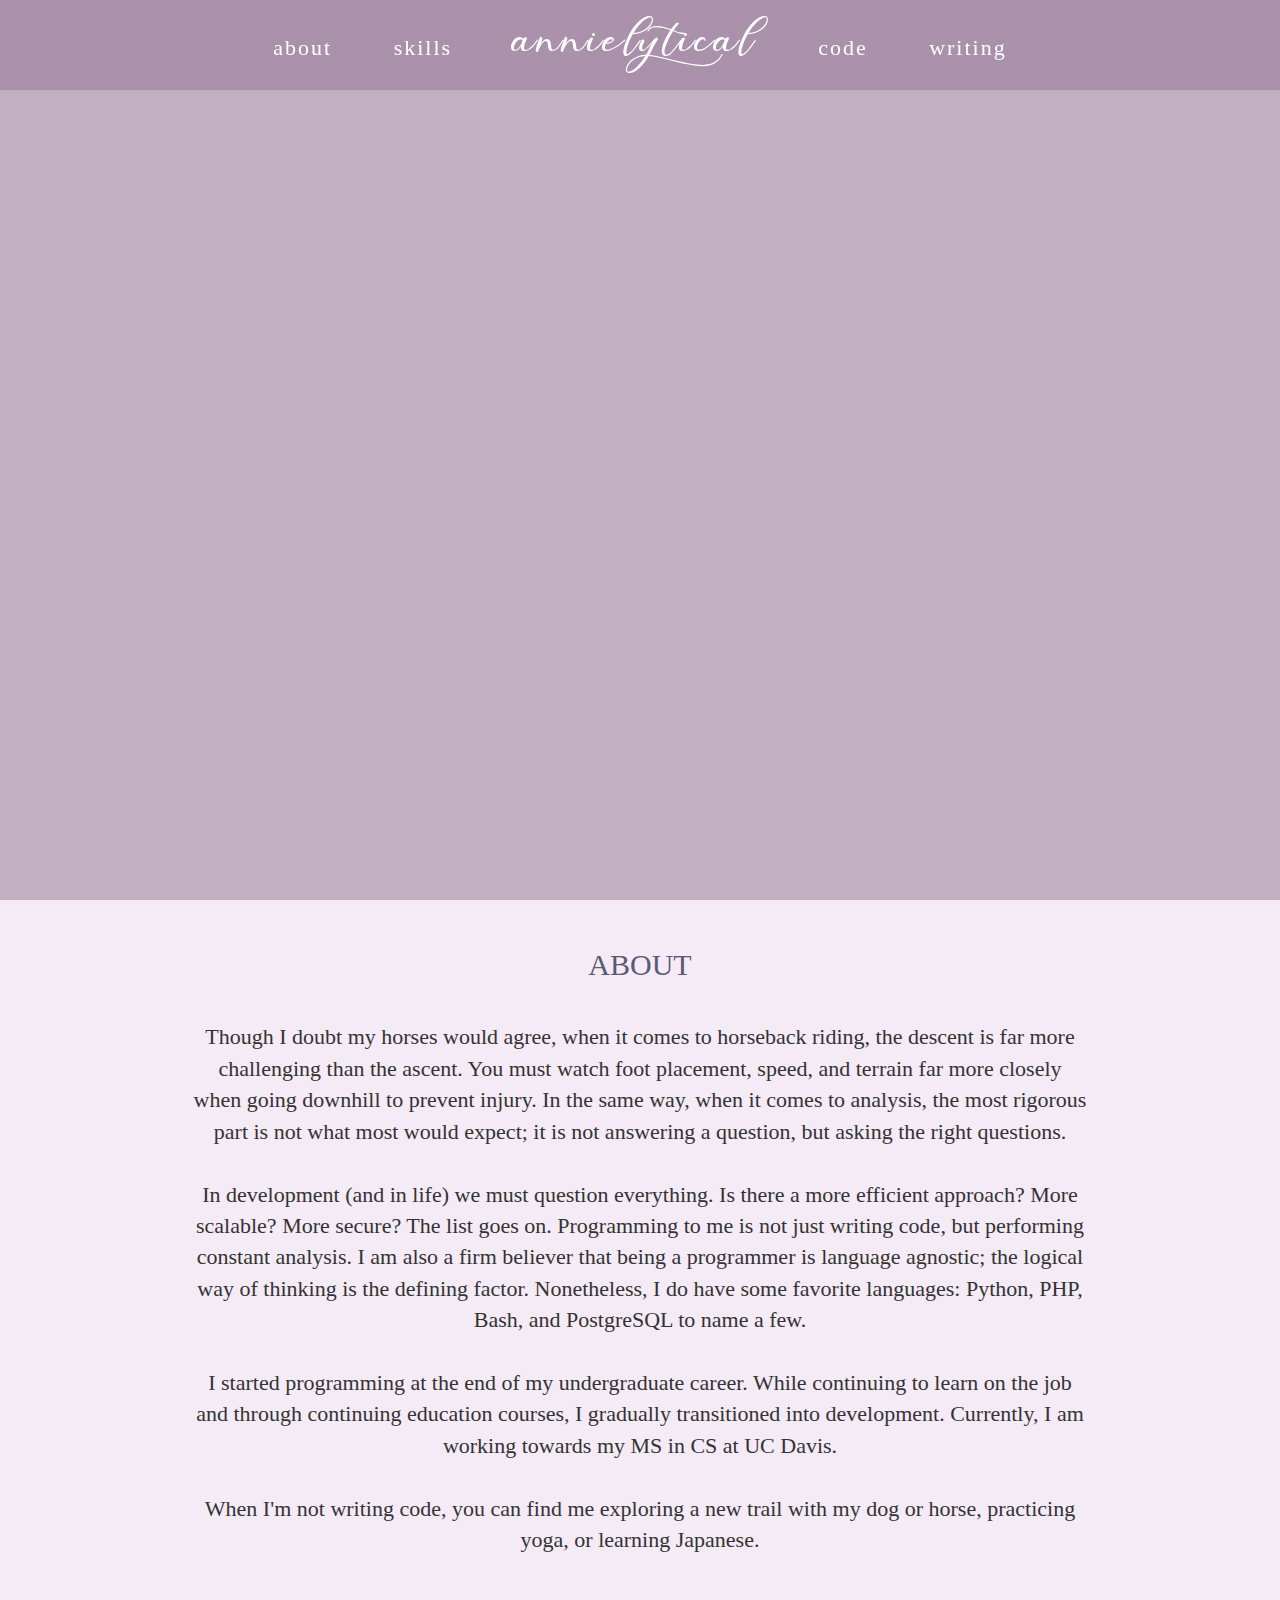
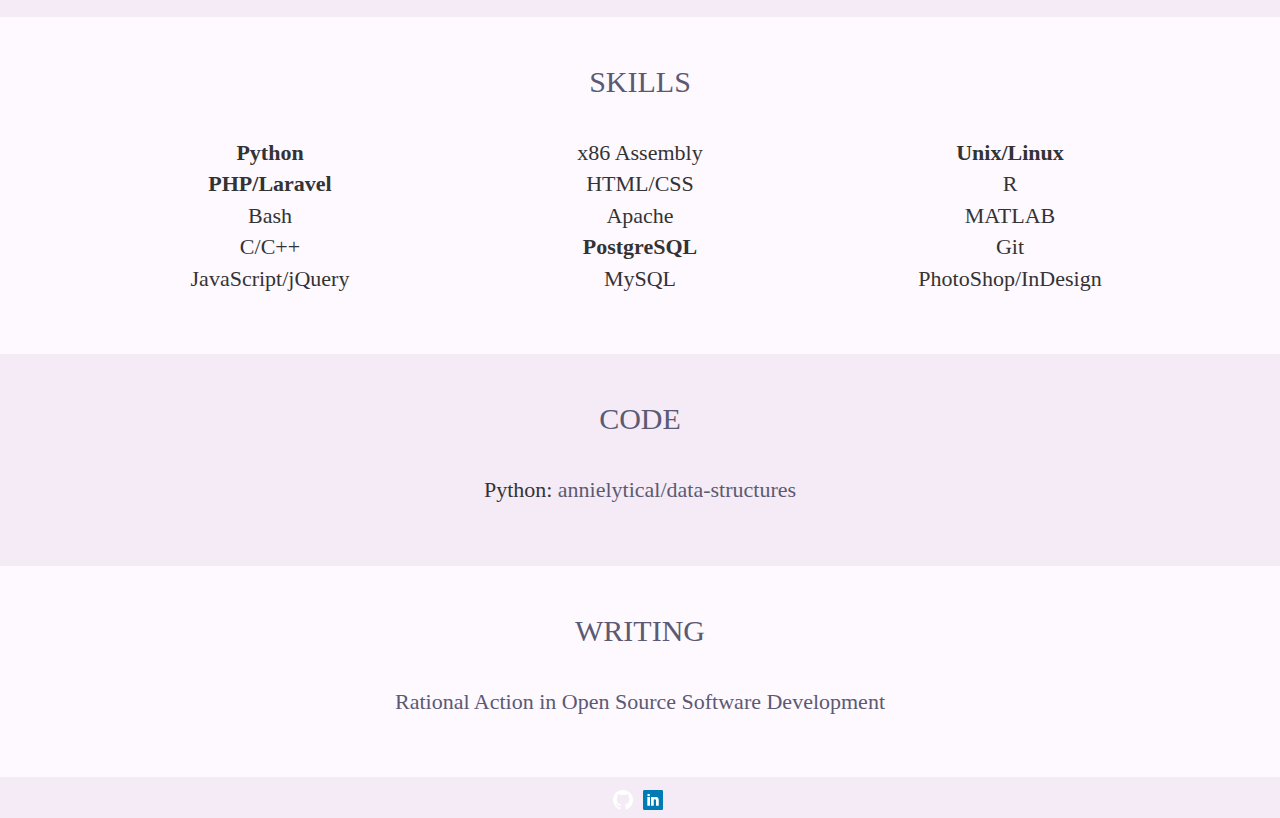
==== index.html @ 869f4309 "bio updates" ====
<html>
	<head>
                <link rel='icon' type='image/x-icon' href='images/favicon.ico'>
		<link rel="stylesheet" href="css/bootstrap/css/bootstrap.min.css" type="text/css">
		<link rel="stylesheet" href="css/styles.css" type="text/css">
                <title>annielytical</title>
	</head>
	<body>
		<div id="root">
			<div id="nav" class="scroll-back">
				<ul>
					<div class="col-xs-12">
						<li class="topnav"><a href="#about">about</a></li>
						<li class="topnav"><a href="#skills">skills</a></li>
						<li class="topnav"><a href="#"><span>annielytical</span></a></li>
						<li class="topnav"><a href="#code">code</a></li>
						<li class="topnav"><a href="#writing">writing</a></li>
					</div>
				</ul>
			</div>
		</div>
		<a id="about" class="anchor"></a>
		<div id="about">
			<div class="container"><h2>About</h2><br>
			<div class="col-md-10 col-md-push-1">
Though I doubt my horses would agree, when it comes to horseback riding, the descent is far more challenging than the ascent. You must watch foot placement, speed, and terrain far more closely when going downhill to prevent injury. In the same way, when it comes to analysis, the most rigorous part is not what most would expect; it is not answering a question, but asking the right questions.<br><br>

In development (and in life) we must question everything. Is there a more efficient approach? More scalable? More secure? The list goes on. Programming to me is not just writing code, but performing constant analysis. I am also a firm believer that being a programmer is language agnostic; the logical way of thinking is the defining factor. Nonetheless, I do have some favorite languages: Python, PHP, Bash, and PostgreSQL to name a few.<br><br> 

I started programming at the end of my undergraduate career. While continuing to learn on the job and through continuing education courses, I gradually transitioned into development. Currently, I am working towards my MS in CS at UC Davis.<br><br>

When I'm not writing code, you can find me exploring a new trail with my dog or horse, practicing yoga, or learning Japanese.<br><br>
			</div>
			</div>
		</div>
		<a id="skills" class="anchor"></a>
		<div id="skills">
			<div class="container"><h2>Skills</h2>
				<div class="container col-md-4">
					<ul>
						<li><b>Python</b></li>
						<li><b>PHP/Laravel</b></li>
						<li>Bash</li>
						<li>C/C++</li>
						<li>JavaScript/jQuery</li>
					</ul>
				</div>
				<div class="container col-md-4">
					<ul>
						<li>x86 Assembly</li>
						<li>HTML/CSS</li>
						<li>Apache</li>
						<li><b>PostgreSQL</b></li>
						<li>MySQL</li>
					</ul>
				</div>
				<div class="container col-md-4">
					<ul>
						<li><b>Unix/Linux</b></li>
						<li>R</li>
						<li>MATLAB</li>
						<li>Git</li>
						<li>PhotoShop/InDesign</li>
					</ul>
				</div>
			</div>
		</div>
		<a id="code" class="anchor"></a>
		<div id="code">
			<div class="container"><h2>Code</h2>
				<div class="container col-md-12">
					<ul>
						<li>Python: <a href="https://github.com/annielytical/data-structures" target="blank">annielytical/data-structures</a></li>
					</ul>
				</div>
			</div>
		</div>
		<a id="writing" class="anchor"></a>
		<div id="writing">
			<div class="container"><h2>Writing</h2>
				<div class="container col-md-12">
					<ul>
						<li><a href="images/OpenSource.pdf" target="blank">Rational Action in Open Source Software Development</a></li>
						<li></li>
						<li></li>
					</ul>
				</div>
			</div>
		</div>
		<div id="footer">
					<ul>
						<li><a href="https://github.com/annielytical" target="blank"><img style="height: 20px;" src="images/github.png"></a></li>
						<li><a href="https://linkedin.com/in/robisonannie" target="blank"><img style="height: 20px;" src="images/in.png"></a></li>
						<li></li>
					</ul>
		</div>
	</a>
</body>
</html>
---- css/styles.css ----
@font-face {
  font-family: ty;
  src: url('Thank you.ttf');
}

body {
    margin: 0px;
    padding: 0px;
    font-size: 22px;
    text-align: center;
    font-family: sansation;
}

.scroll-back {
    background-repeat: no-repeat;
    background-position: top center;
    background-size: cover;
    background-attachment: fixed;
    background-image: linear-gradient(
      rgba(154,124,154, 0.6),
      rgba(154,124,154, 0.6)),
      url("/images/oo.jpg");
}

#root {
    background-image: linear-gradient(
      rgba(154,124,154, 0.6),
      rgba(154,124,154, 0.6)),
      url("/images/oo.jpg");
    background-repeat: no-repeat;
    background-position: top center;
    background-attachment: fixed;
    background-size: cover;
    display: block;
    height: 100%;
    width: 100%;
}

#title {
    text-align: center;
    margin-top: 150px;
}
#next {
    text-align: center;
    font-family: ty;
    font-size: 30px;
    color: white;
}

h1{
  font-family: ty;
  text-transform: lowercase;
  font-size: 65;
  line-height: 65px;
  vertical-align: bottom;
  color: white;
}
h2{
  font-family: sansation;
  text-transform: uppercase;
  font-size: 30;
  line-height: 30px;
  vertical-align: bottom;
  color: #5B5A72;
  text-align: center;
}

a {
  color: #5B5A72;
  text-decoration: none;
}

#nav a, #nav a:link, #nav a:visited {
  color: white;
  text-decoration: none;
}

a:hover, a:visited:hover, #nav a:hover, #nav a:visited:hover {
  color: #f6c4f8;
  text-decoration: none;
}

a:hover, a:visited:hover {
  color: #f67dd8;
  text-decoration: none;
}

#nav {
  font-family: sansation;
  font-size: 22px;
  text-align: center;
  line-height: 65px;
  position: fixed;
  width: 100%;
  letter-spacing: 2px;
  z-index: 3;
  padding: 10px;
}

ul{
  list-style-type: none;
  margin: 0;
  padding: 0;
  overflow: hidden;
  background-color: transparent;
}

#nav li{
  font-weight: 100;
  text-transform: lowercase;
  display: inline;
  margin-left: 15px;
  margin-right: 15px;
  padding: 12px;
  color: inherit;
  margin-bottom:0px;
  border-radius: 5px;

}

#about {
   background-color: rgb(244, 235, 246);
}

#skills {
   background-color: rgb(254, 248, 255);
}

#code {
   background-color: rgb(244, 235, 246);
}

#writing {
   background-color: rgb(254, 248, 255);
}

#footer {
   padding: 5px;
   background-color: rgb(244, 235, 246);
}

#footer li {
    display: inline;
    padding: 2px;
}

.container {
    padding: 30px;
    text-align: center;
}

span{
  font-family: ty;
  text-transform: lowercase;
  font-size: 45;
  line-height: 65px;
  color: white;
}

.anchor{
  display: block;
  height: 85px;
  margin-top: -85px;
  visibility: hidden;
}
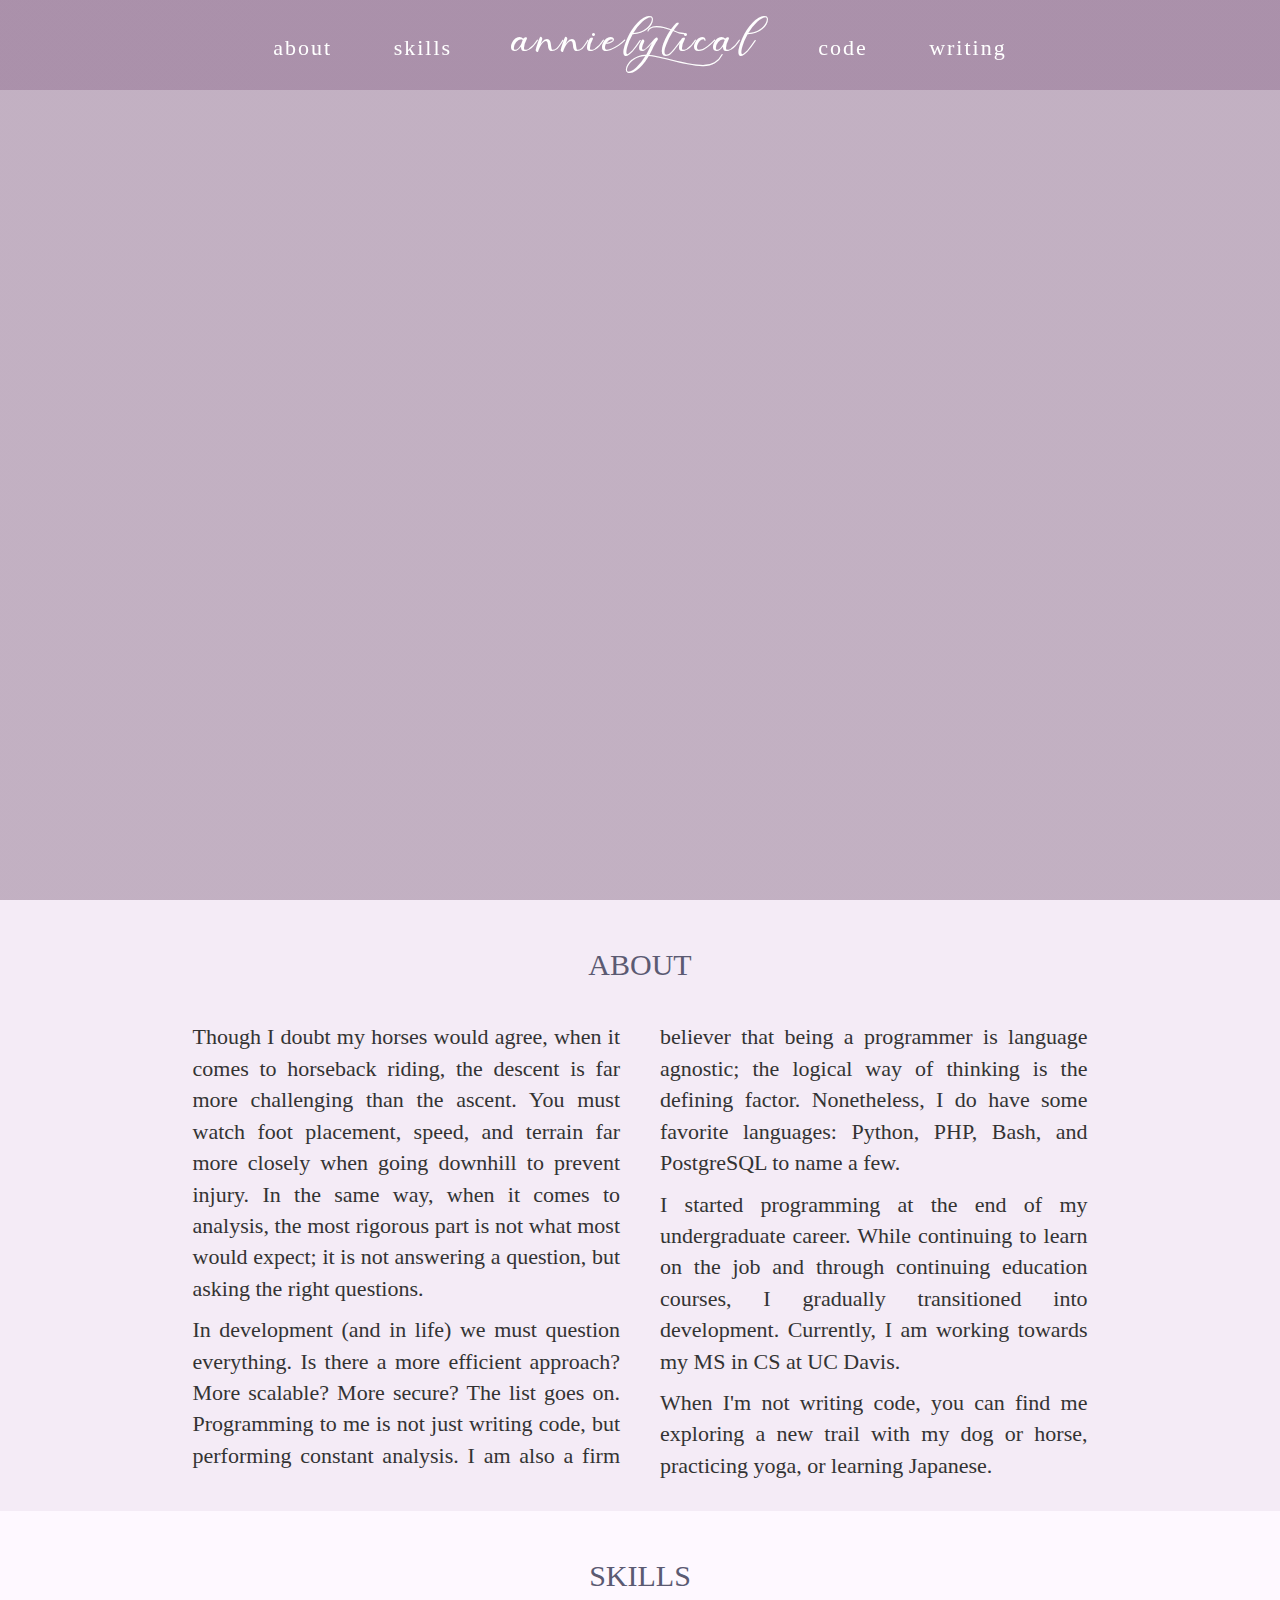
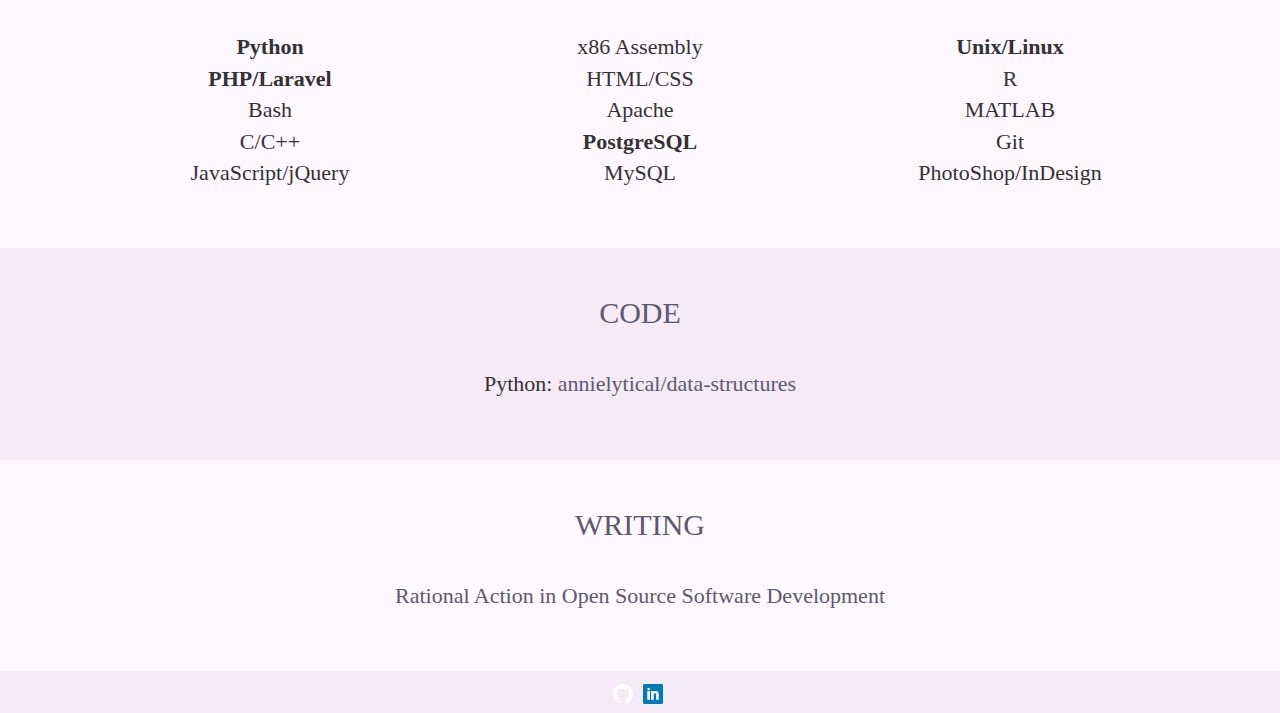
==== commit 1d3e2cfc: "minor style update" ====
--- a/index.html
+++ b/index.html
@@ -1,9 +1,9 @@
 <html>
 	<head>
-                <link rel='icon' type='image/x-icon' href='images/favicon.ico'>
+        <link rel='icon' type='image/x-icon' href='images/favicon.ico'>
 		<link rel="stylesheet" href="css/bootstrap/css/bootstrap.min.css" type="text/css">
 		<link rel="stylesheet" href="css/styles.css" type="text/css">
-                <title>annielytical</title>
+        <title>annielytical</title>
 	</head>
 	<body>
 		<div id="root">
@@ -22,15 +22,15 @@
 		<a id="about" class="anchor"></a>
 		<div id="about">
 			<div class="container"><h2>About</h2><br>
-			<div class="col-md-10 col-md-push-1">
-Though I doubt my horses would agree, when it comes to horseback riding, the descent is far more challenging than the ascent. You must watch foot placement, speed, and terrain far more closely when going downhill to prevent injury. In the same way, when it comes to analysis, the most rigorous part is not what most would expect; it is not answering a question, but asking the right questions.<br><br>
+			    <div class="col-md-10 col-md-push-1" id="col2">
+                    <p>Though I doubt my horses would agree, when it comes to horseback riding, the descent is far more challenging than the ascent. You must watch foot placement, speed, and terrain far more closely when going downhill to prevent injury. In the same way, when it comes to analysis, the most rigorous part is not what most would expect; it is not answering a question, but asking the right questions.</p>
 
-In development (and in life) we must question everything. Is there a more efficient approach? More scalable? More secure? The list goes on. Programming to me is not just writing code, but performing constant analysis. I am also a firm believer that being a programmer is language agnostic; the logical way of thinking is the defining factor. Nonetheless, I do have some favorite languages: Python, PHP, Bash, and PostgreSQL to name a few.<br><br> 
+                    <p>In development (and in life) we must question everything. Is there a more efficient approach? More scalable? More secure? The list goes on. Programming to me is not just writing code, but performing constant analysis. I am also a firm believer that being a programmer is language agnostic; the logical way of thinking is the defining factor. Nonetheless, I do have some favorite languages: Python, PHP, Bash, and PostgreSQL to name a few.</p>
 
-I started programming at the end of my undergraduate career. While continuing to learn on the job and through continuing education courses, I gradually transitioned into development. Currently, I am working towards my MS in CS at UC Davis.<br><br>
+                    <p>I started programming at the end of my undergraduate career. While continuing to learn on the job and through continuing education courses, I gradually transitioned into development. Currently, I am working towards my MS in CS at UC Davis.</p>
 
-When I'm not writing code, you can find me exploring a new trail with my dog or horse, practicing yoga, or learning Japanese.<br><br>
-			</div>
+                    <p>When I'm not writing code, you can find me exploring a new trail with my dog or horse, practicing yoga, or learning Japanese.</p>
+			    </div>
 			</div>
 		</div>
 		<a id="skills" class="anchor"></a>
@@ -88,11 +88,11 @@
 			</div>
 		</div>
 		<div id="footer">
-					<ul>
-						<li><a href="https://github.com/annielytical" target="blank"><img style="height: 20px;" src="images/github.png"></a></li>
-						<li><a href="https://linkedin.com/in/robisonannie" target="blank"><img style="height: 20px;" src="images/in.png"></a></li>
-						<li></li>
-					</ul>
+			<ul>
+				<li><a href="https://github.com/annielytical" target="blank"><img style="height: 20px;" src="images/github.png"></a></li>
+				<li><a href="https://linkedin.com/in/robisonannie" target="blank"><img style="height: 20px;" src="images/in.png"></a></li>
+				<li></li>
+			</ul>
 		</div>
 	</a>
 </body>
--- a/css/styles.css
+++ b/css/styles.css
@@ -19,14 +19,14 @@
     background-image: linear-gradient(
       rgba(154,124,154, 0.6),
       rgba(154,124,154, 0.6)),
-      url("/images/oo.jpg");
+      url("../images/oo.jpg");
 }
 
 #root {
     background-image: linear-gradient(
       rgba(154,124,154, 0.6),
       rgba(154,124,154, 0.6)),
-      url("/images/oo.jpg");
+      url("../images/oo.jpg");
     background-repeat: no-repeat;
     background-position: top center;
     background-attachment: fixed;
@@ -163,3 +163,10 @@
   margin-top: -85px;
   visibility: hidden;
 }
+
+#col2 {
+  columns: 2;
+  text-align: justify;
+  text-justify: inter-word;
+  column-gap: 40px;
+}
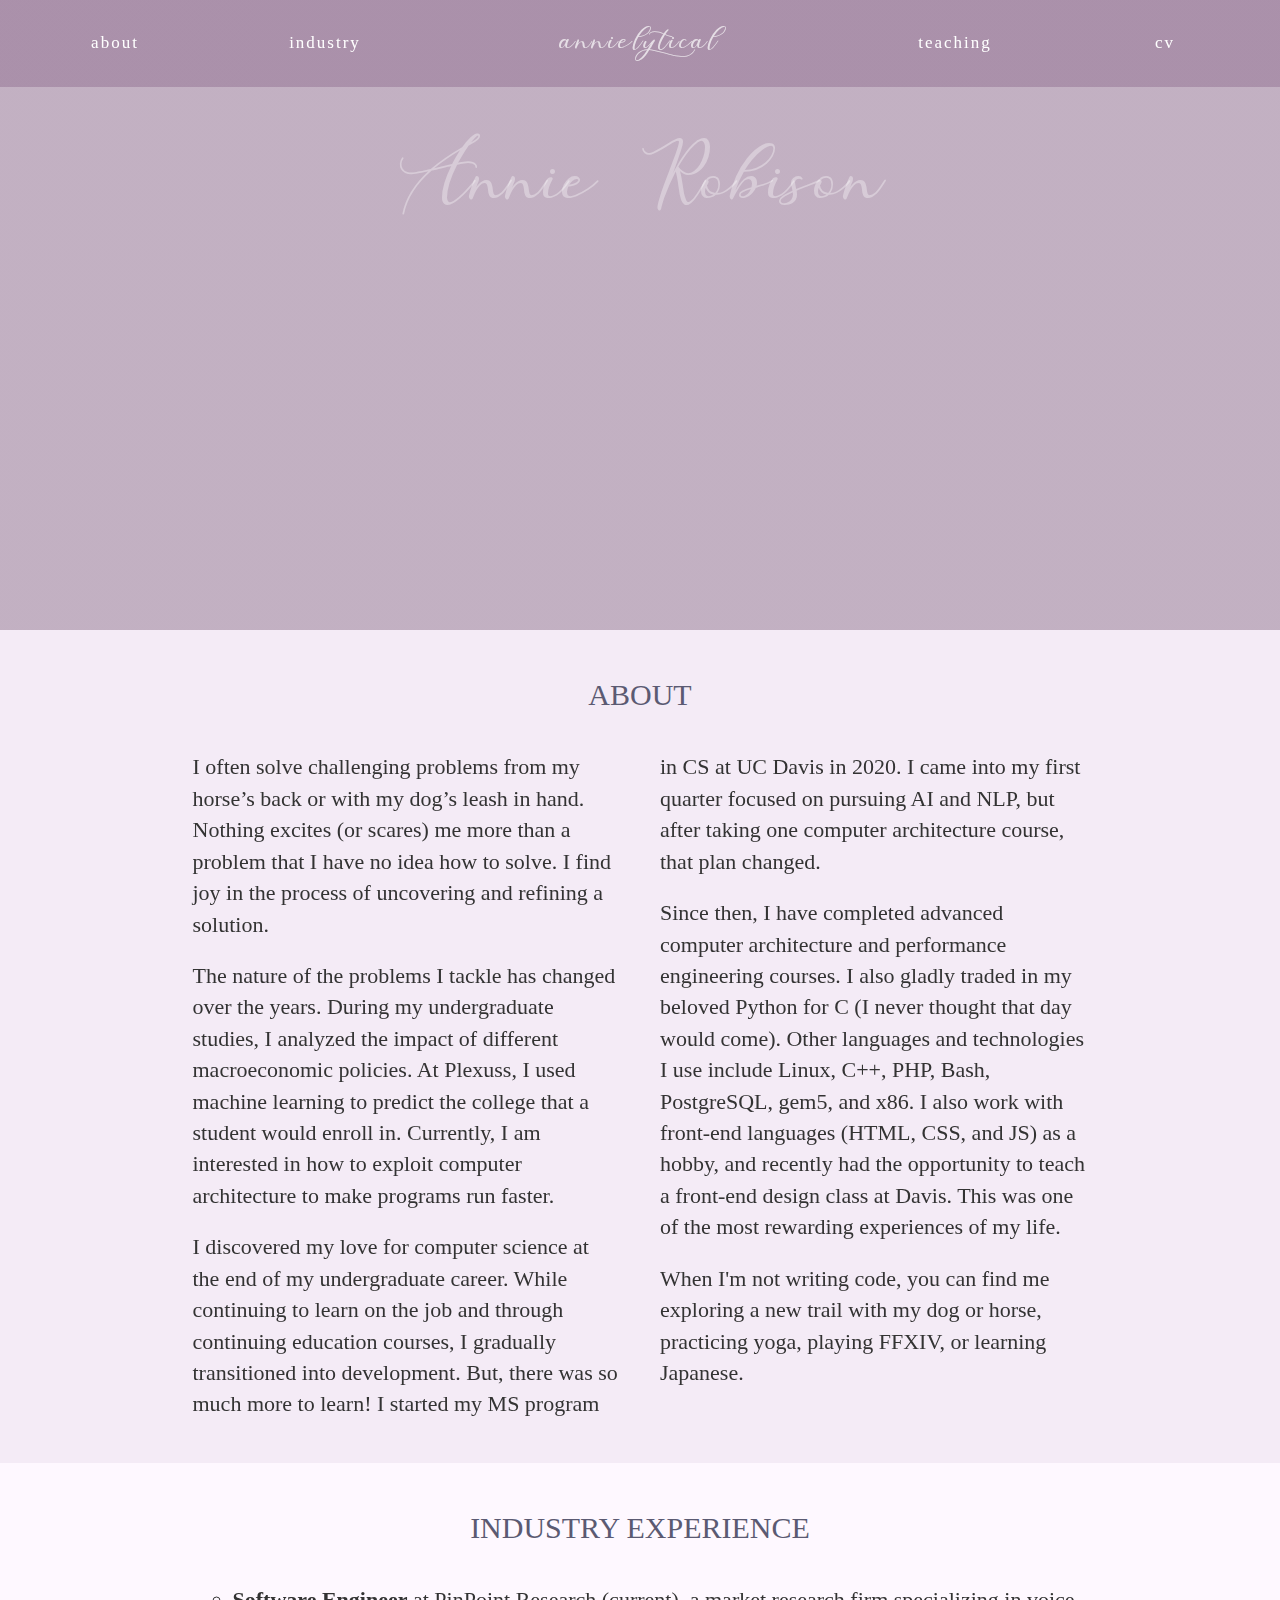
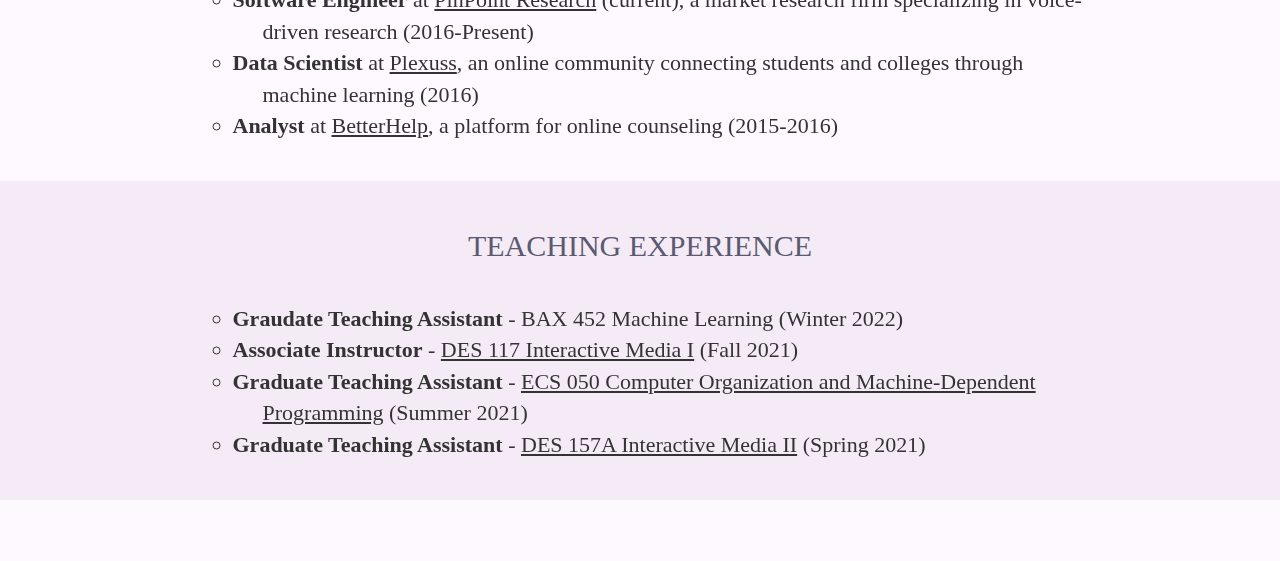
==== commit a6d9e785: "bio and styling updates" ====
--- a/index.html
+++ b/index.html
@@ -1,99 +1,107 @@
 <html>
-	<head>
-        <link rel='icon' type='image/x-icon' href='images/favicon.ico'>
-		<link rel="stylesheet" href="css/bootstrap/css/bootstrap.min.css" type="text/css">
-		<link rel="stylesheet" href="css/styles.css" type="text/css">
-        <title>annielytical</title>
-	</head>
-	<body>
-		<div id="root">
-			<div id="nav" class="scroll-back">
-				<ul>
-					<div class="col-xs-12">
-						<li class="topnav"><a href="#about">about</a></li>
-						<li class="topnav"><a href="#skills">skills</a></li>
-						<li class="topnav"><a href="#"><span>annielytical</span></a></li>
-						<li class="topnav"><a href="#code">code</a></li>
-						<li class="topnav"><a href="#writing">writing</a></li>
-					</div>
-				</ul>
-			</div>
-		</div>
-		<a id="about" class="anchor"></a>
-		<div id="about">
-			<div class="container"><h2>About</h2><br>
-			    <div class="col-md-10 col-md-push-1" id="col2">
-                    <p>Though I doubt my horses would agree, when it comes to horseback riding, the descent is far more challenging than the ascent. You must watch foot placement, speed, and terrain far more closely when going downhill to prevent injury. In the same way, when it comes to analysis, the most rigorous part is not what most would expect; it is not answering a question, but asking the right questions.</p>
 
-                    <p>In development (and in life) we must question everything. Is there a more efficient approach? More scalable? More secure? The list goes on. Programming to me is not just writing code, but performing constant analysis. I am also a firm believer that being a programmer is language agnostic; the logical way of thinking is the defining factor. Nonetheless, I do have some favorite languages: Python, PHP, Bash, and PostgreSQL to name a few.</p>
+<head>
+    <link rel='icon' type='image/x-icon' href='images/favicon.ico'>
+    <link rel="stylesheet" href="css/bootstrap/css/bootstrap.min.css" type="text/css">
+    <link rel="stylesheet" href="https://pro.fontawesome.com/releases/v5.10.0/css/all.css"
+        integrity="sha384-AYmEC3Yw5cVb3ZcuHtOA93w35dYTsvhLPVnYs9eStHfGJvOvKxVfELGroGkvsg+p" crossorigin="anonymous" />
+    <link rel="stylesheet" href="css/styles.css" type="text/css">
+    <title>annielytical</title>
+    <meta name="viewport" content="width=device-width, initial-scale=1">
+</head>
 
-                    <p>I started programming at the end of my undergraduate career. While continuing to learn on the job and through continuing education courses, I gradually transitioned into development. Currently, I am working towards my MS in CS at UC Davis.</p>
+<body>
+    <div id="root">
+        <nav navbar-expand-lg class="scroll-back">
+            <ul>
+                <li class="topnav"><a href="#about">about</a></li>
+                <li class="topnav"><a href="#work">industry</a></li>
+                <li id="lg" class="topnav"><a href="#"><span>annielytical</span></a></li>
+                <li class="topnav"><a href="#teaching">teaching</a></li>
+                <li class="topnav"><a href="cv.pdf">CV</a></li>
+            </ul>
+        </nav>
+        <div id="name">Annie Robison</div>
+    </div>
+    <a id="about" class="anchor"></a>
+    <section id="about">
+        <div class="container">
+            <h2>About</h2><br>
+            <div class="col-md-10 col-md-push-1" id="col2">
 
-                    <p>When I'm not writing code, you can find me exploring a new trail with my dog or horse, practicing yoga, or learning Japanese.</p>
-			    </div>
-			</div>
-		</div>
-		<a id="skills" class="anchor"></a>
-		<div id="skills">
-			<div class="container"><h2>Skills</h2>
-				<div class="container col-md-4">
-					<ul>
-						<li><b>Python</b></li>
-						<li><b>PHP/Laravel</b></li>
-						<li>Bash</li>
-						<li>C/C++</li>
-						<li>JavaScript/jQuery</li>
-					</ul>
-				</div>
-				<div class="container col-md-4">
-					<ul>
-						<li>x86 Assembly</li>
-						<li>HTML/CSS</li>
-						<li>Apache</li>
-						<li><b>PostgreSQL</b></li>
-						<li>MySQL</li>
-					</ul>
-				</div>
-				<div class="container col-md-4">
-					<ul>
-						<li><b>Unix/Linux</b></li>
-						<li>R</li>
-						<li>MATLAB</li>
-						<li>Git</li>
-						<li>PhotoShop/InDesign</li>
-					</ul>
-				</div>
-			</div>
-		</div>
-		<a id="code" class="anchor"></a>
-		<div id="code">
-			<div class="container"><h2>Code</h2>
-				<div class="container col-md-12">
-					<ul>
-						<li>Python: <a href="https://github.com/annielytical/data-structures" target="blank">annielytical/data-structures</a></li>
-					</ul>
-				</div>
-			</div>
-		</div>
-		<a id="writing" class="anchor"></a>
-		<div id="writing">
-			<div class="container"><h2>Writing</h2>
-				<div class="container col-md-12">
-					<ul>
-						<li><a href="images/OpenSource.pdf" target="blank">Rational Action in Open Source Software Development</a></li>
-						<li></li>
-						<li></li>
-					</ul>
-				</div>
-			</div>
-		</div>
-		<div id="footer">
-			<ul>
-				<li><a href="https://github.com/annielytical" target="blank"><img style="height: 20px;" src="images/github.png"></a></li>
-				<li><a href="https://linkedin.com/in/robisonannie" target="blank"><img style="height: 20px;" src="images/in.png"></a></li>
-				<li></li>
-			</ul>
-		</div>
-	</a>
+                <p>I often solve challenging problems from my horse’s back or with my dog’s leash in hand. Nothing
+                    excites (or scares) me more than a problem that I have no idea how to solve. I find joy in the
+                    process of uncovering and refining a solution.</p>
+
+                <p>The nature of the problems I tackle has changed over the years. During my undergraduate studies, I
+                    analyzed the impact of different macroeconomic policies. At Plexuss, I used machine learning to
+                    predict the college that a student would enroll in. Currently, I am interested in how to exploit
+                    computer architecture to make programs run faster.</p>
+
+                <p>I discovered my love for computer science at the end of my undergraduate career. While continuing to
+                    learn on the job and through continuing education courses, I gradually transitioned into
+                    development. But, there was so much more to learn! I started my MS program in CS at UC Davis in
+                    2020. I came into my first quarter focused on pursuing AI and NLP, but after taking one computer
+                    architecture course, that plan changed.</p>
+
+                <p>Since then, I have completed advanced computer architecture and performance engineering
+                    courses. I also gladly traded in my beloved Python for C (I never thought that day would come).
+                    Other
+                    languages and technologies I use include Linux, C++, PHP, Bash, PostgreSQL, gem5, and x86. I also
+                    work with front-end languages (HTML, CSS, and JS) as a hobby, and recently had the opportunity to
+                    teach a front-end design class at Davis. This was one of the most rewarding experiences of my life.
+                </p>
+
+                <p>When I'm not writing code, you can find me exploring a new trail with my dog or horse, practicing
+                    yoga, playing FFXIV, or learning Japanese.</p>
+
+            </div>
+        </div>
+    </section>
+    <a id="work" class="anchor"></a>
+    <section id="work">
+        <div class="container">
+            <h2>Industry Experience</h2><br>
+            <div class="col-md-10 col-md-push-1">
+                <ul>
+                    <li><b>Software Engineer</b> at <a href="https://pinpointresearch.com">PinPoint Research</a>
+                        (current), a market research firm specializing in voice-driven research (2016-Present)</li>
+                    <li><b>Data Scientist</b> at <a href="https://plexuss.com">Plexuss</a>, an online community
+                        connecting students and colleges through machine learning (2016)</li>
+                    <li><b>Analyst</b> at <a href="https://betterhelp.com">BetterHelp</a>, a platform for online
+                        counseling (2015-2016)</li>
+                </ul>
+            </div>
+        </div>
+    </section>
+    <a id="teaching" class="anchor"></a>
+    <section id="teaching">
+        <div class="container">
+            <h2>Teaching Experience</h2><br>
+            <div class="col-md-10 col-md-push-1">
+                <ul>
+                    <li><b>Graudate Teaching Assistant</b> - BAX 452 Machine Learning (Winter 2022)</li>
+                    <li><b>Associate Instructor</b> - <a
+                            href="https://arts.ucdavis.edu/course-description/des-117-interactive-media-i-4">DES 117
+                            Interactive Media I</a> (Fall 2021)</li>
+                    <li><b>Graduate Teaching Assistant</b> - <a
+                            href="https://cs.ucdavis.edu/schedules-classes/ecs-050-computer-organization-machine-dependent-programming">ECS
+                            050 Computer Organization and Machine-Dependent Programming</a> (Summer 2021)</li>
+                    <li><b>Graduate Teaching Assistant</b> - <a
+                            href="https://arts.ucdavis.edu/course-description/des-157a-interactive-media-ii-4">DES
+                            157A Interactive Media II</a> (Spring 2021)</li>
+                </ul>
+            </div>
+        </div>
+    </section>
+    <footer>
+        <ul>
+            <li><a href="https://github.com/annielytical"><i class="fab fa-github-square"></i></a></li>
+            <li><a href="https://linkedin.com/in/robisonannie"><i class="fab fa-linkedin"></i></a></li>
+            <li></li>
+        </ul>
+    </footer>
+    </a>
 </body>
-</html>
+
+</html>--- a/css/styles.css
+++ b/css/styles.css
@@ -1,6 +1,6 @@
 @font-face {
-  font-family: ty;
-  src: url('Thank you.ttf');
+    font-family: ty;
+    src: url('Thank you.ttf');
 }
 
 body {
@@ -16,30 +16,30 @@
     background-position: top center;
     background-size: cover;
     background-attachment: fixed;
-    background-image: linear-gradient(
-      rgba(154,124,154, 0.6),
-      rgba(154,124,154, 0.6)),
-      url("../images/oo.jpg");
+    background-image: linear-gradient(rgba(154, 124, 154, 0.6),
+            rgba(154, 124, 154, 0.6)),
+        url("../images/oo.jpg");
 }
 
 #root {
-    background-image: linear-gradient(
-      rgba(154,124,154, 0.6),
-      rgba(154,124,154, 0.6)),
-      url("../images/oo.jpg");
+    background-image: linear-gradient(rgba(154, 124, 154, 0.6),
+            rgba(154, 124, 154, 0.6)),
+        url("../images/oo.jpg");
     background-repeat: no-repeat;
     background-position: top center;
     background-attachment: fixed;
     background-size: cover;
     display: block;
-    height: 100%;
+    height: 55vh;
     width: 100%;
+    position: relative;
 }
 
 #title {
     text-align: center;
     margin-top: 150px;
 }
+
 #next {
     text-align: center;
     font-family: ty;
@@ -47,99 +47,99 @@
     color: white;
 }
 
-h1{
-  font-family: ty;
-  text-transform: lowercase;
-  font-size: 65;
-  line-height: 65px;
-  vertical-align: bottom;
-  color: white;
-}
-h2{
-  font-family: sansation;
-  text-transform: uppercase;
-  font-size: 30;
-  line-height: 30px;
-  vertical-align: bottom;
-  color: #5B5A72;
-  text-align: center;
+h1 {
+    font-family: ty;
+    text-transform: lowercase;
+    font-size: 65;
+    line-height: 65px;
+    vertical-align: bottom;
+    color: white;
+}
+
+h2 {
+    font-family: sansation;
+    text-transform: uppercase;
+    font-size: 30;
+    line-height: 30px;
+    vertical-align: bottom;
+    color: #5B5A72;
+    text-align: center;
 }
 
 a {
-  color: #5B5A72;
-  text-decoration: none;
-}
-
-#nav a, #nav a:link, #nav a:visited {
-  color: white;
-  text-decoration: none;
-}
-
-a:hover, a:visited:hover, #nav a:hover, #nav a:visited:hover {
-  color: #f6c4f8;
-  text-decoration: none;
-}
-
-a:hover, a:visited:hover {
-  color: #f67dd8;
-  text-decoration: none;
-}
-
-#nav {
-  font-family: sansation;
-  font-size: 22px;
-  text-align: center;
-  line-height: 65px;
-  position: fixed;
-  width: 100%;
-  letter-spacing: 2px;
-  z-index: 3;
-  padding: 10px;
-}
-
-ul{
-  list-style-type: none;
-  margin: 0;
-  padding: 0;
-  overflow: hidden;
-  background-color: transparent;
-}
-
-#nav li{
-  font-weight: 100;
-  text-transform: lowercase;
-  display: inline;
-  margin-left: 15px;
-  margin-right: 15px;
-  padding: 12px;
-  color: inherit;
-  margin-bottom:0px;
-  border-radius: 5px;
-
+    color: inherit;
+    text-decoration: underline;
+}
+
+nav a,
+nav a:link,
+nav a:visited {
+    color: white;
+    text-decoration: none;
+}
+
+nav a:hover,
+nav a:visited:hover {
+    color: #f6c4f8;
+    text-decoration: none;
+}
+
+a:hover,
+a:visited:hover {
+    color: #5B5A72;
+}
+
+nav {
+    font-family: sansation;
+    font-size: 17px;
+    text-align: center;
+    line-height: 65px;
+    position: fixed;
+    width: 100%;
+    letter-spacing: 2px;
+    z-index: 3;
+    padding: 10px;
+}
+
+nav ul {
+    list-style-type: none;
+    margin: 0;
+    padding: 0;
+    overflow: hidden;
+    background-color: transparent;
+}
+
+nav li {
+    font-weight: 100;
+    text-transform: lowercase;
+    color: inherit;
+    flex: 1;
+    margin-bottom: 0px;
+}
+
+nav ul {
+    display: flex;
 }
 
 #about {
-   background-color: rgb(244, 235, 246);
-}
-
-#skills {
-   background-color: rgb(254, 248, 255);
-}
-
-#code {
-   background-color: rgb(244, 235, 246);
-}
-
-#writing {
-   background-color: rgb(254, 248, 255);
-}
-
-#footer {
-   padding: 5px;
-   background-color: rgb(244, 235, 246);
-}
-
-#footer li {
+    background-color: rgb(244, 235, 246);
+    padding-bottom: 13px;
+}
+
+#work {
+    background-color: rgb(254, 248, 255);
+}
+
+#teaching {
+    background-color: rgb(244, 235, 246);
+}
+
+footer {
+    padding: 5px;
+    background-color: rgb(254, 248, 255);
+}
+
+footer li {
     display: inline;
     padding: 2px;
 }
@@ -149,24 +149,125 @@
     text-align: center;
 }
 
-span{
-  font-family: ty;
-  text-transform: lowercase;
-  font-size: 45;
-  line-height: 65px;
-  color: white;
-}
-
-.anchor{
-  display: block;
-  height: 85px;
-  margin-top: -85px;
-  visibility: hidden;
+span {
+    font-family: ty;
+    text-transform: lowercase;
+    font-size: 28;
+    line-height: 65px;
+    color: rgba(255, 255, 255, 0.7);
+}
+
+.anchor {
+    display: block;
+    height: 85px;
+    margin-top: -85px;
+    visibility: hidden;
 }
 
 #col2 {
-  columns: 2;
-  text-align: justify;
-  text-justify: inter-word;
-  column-gap: 40px;
-}
+    columns: 2;
+    text-align: left;
+    column-gap: 40px;
+}
+
+#name {
+    font-size: 70px;
+    color: rgba(255, 255, 255, 0.35);
+    font-family: ty;
+    position: sticky;
+    top: 15vh;
+}
+
+#lg {
+    flex: 2;
+}
+
+ul li {
+    padding-left: 0px;
+}
+
+#teaching ul {
+    list-style-type: circle;
+}
+
+#teaching ul li {
+    text-align: left;
+    padding-left: 30px;
+    text-indent: -30px;
+}
+
+#work ul {
+    list-style-type: circle;
+}
+
+#work ul li {
+    text-align: left;
+    padding-left: 30px;
+    text-indent: -30px;
+}
+
+footer ul {
+    padding-left: 0px;
+    margin-top: 10px;
+    margin-bottom: 10px;
+    padding-top: 0px;
+    padding-bottom: 0px;
+}
+
+footer ul li a,
+footer ul li a:visited,
+footer ul li a:hover {
+    color: #5B5A72;
+    font-size: 30px;
+    line-height: 30px;
+    vertical-align: middle;
+}
+
+p {
+    margin-bottom: 20px;
+}
+
+@media screen and (max-width: 600px) {
+    body {
+        font-size: 18px;
+    }
+
+    #col2 {
+        columns: 1;
+        text-align: left;
+    }
+
+    nav {
+        font-size: 10px;
+    }
+
+    span {
+        font-size: 11px;
+    }
+
+    #name {
+        font-size: 42px;
+        color: rgba(255, 255, 255, 0.4);
+    }
+
+    #teaching ul li {
+        padding-left: 20px;
+        text-indent: -20px;
+    }
+
+    #work ul li {
+        padding-left: 20px;
+        text-indent: -20px;
+    }
+}
+
+@media screen and (min-width: 800px) {
+    #root {
+        background-position: center 30%;
+        height: 70vh;
+    }
+
+    .scroll-back {
+        background-position: center 30%;
+    }
+}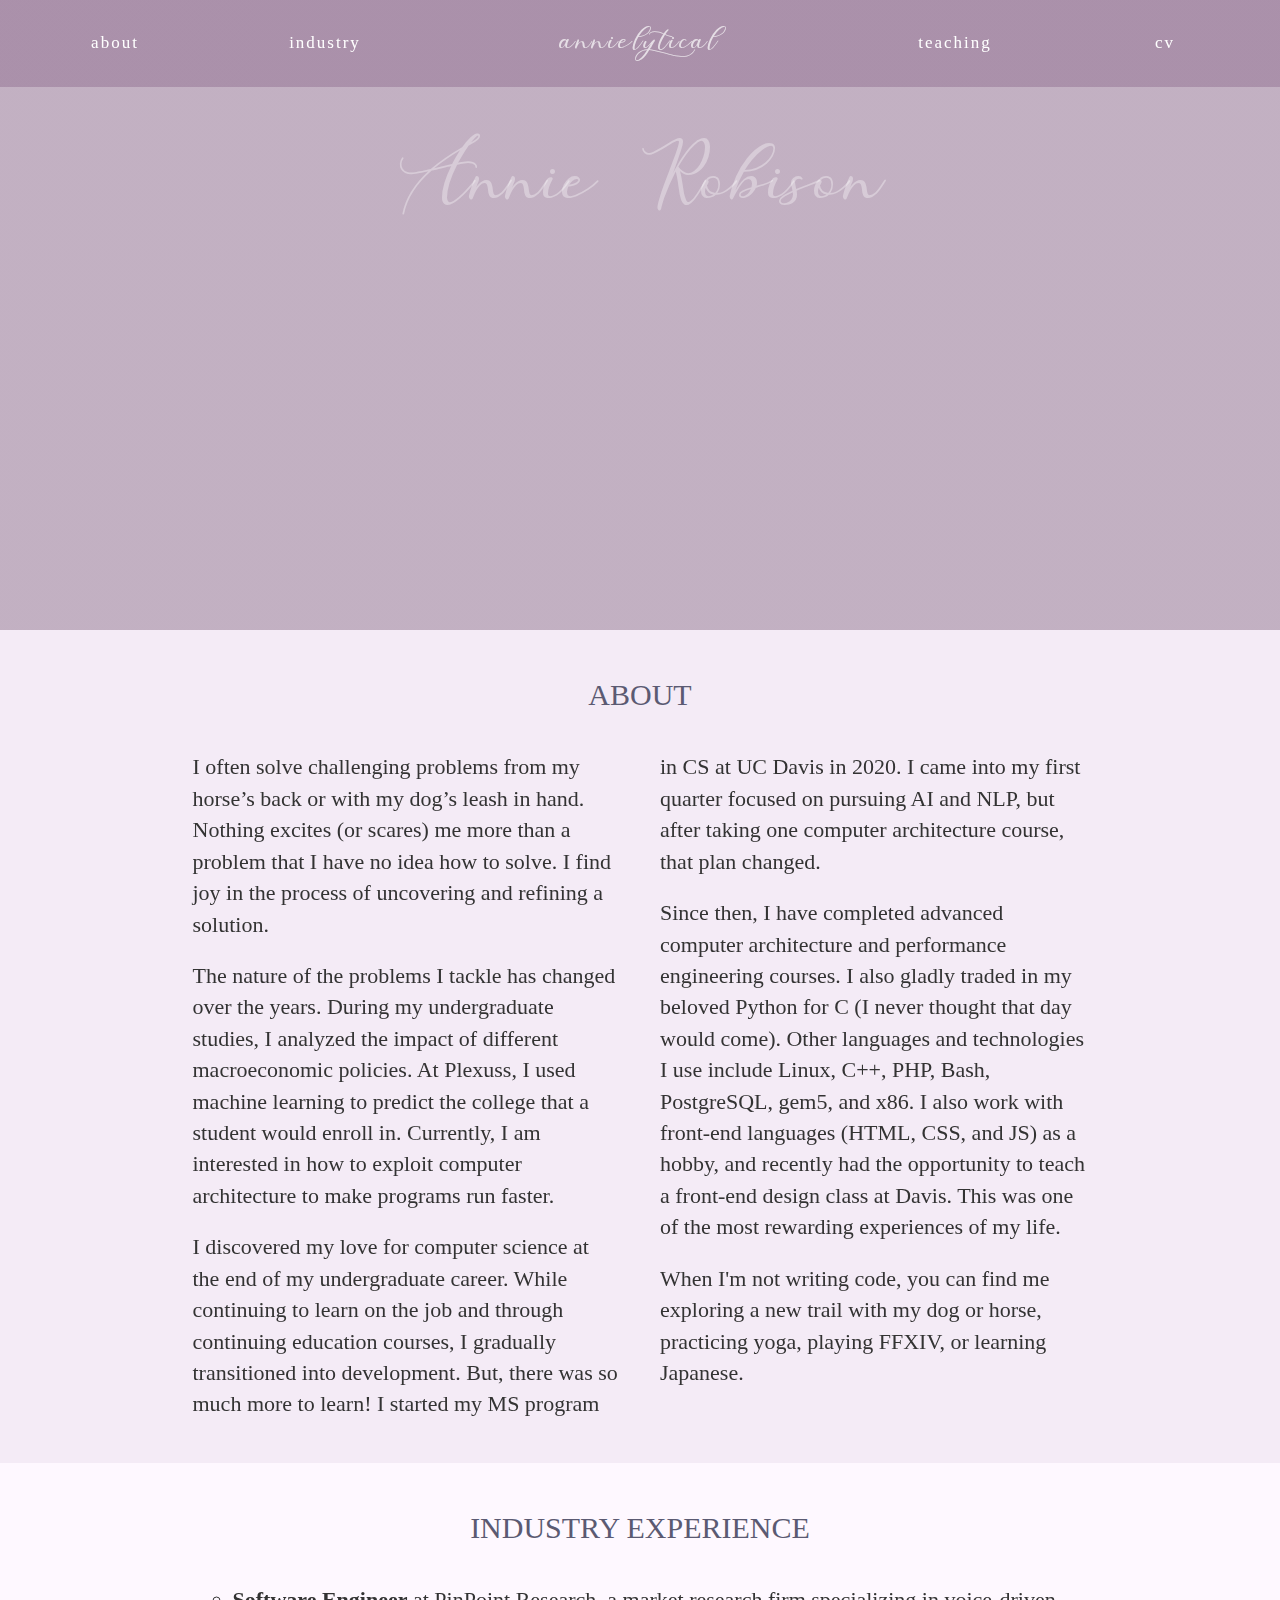
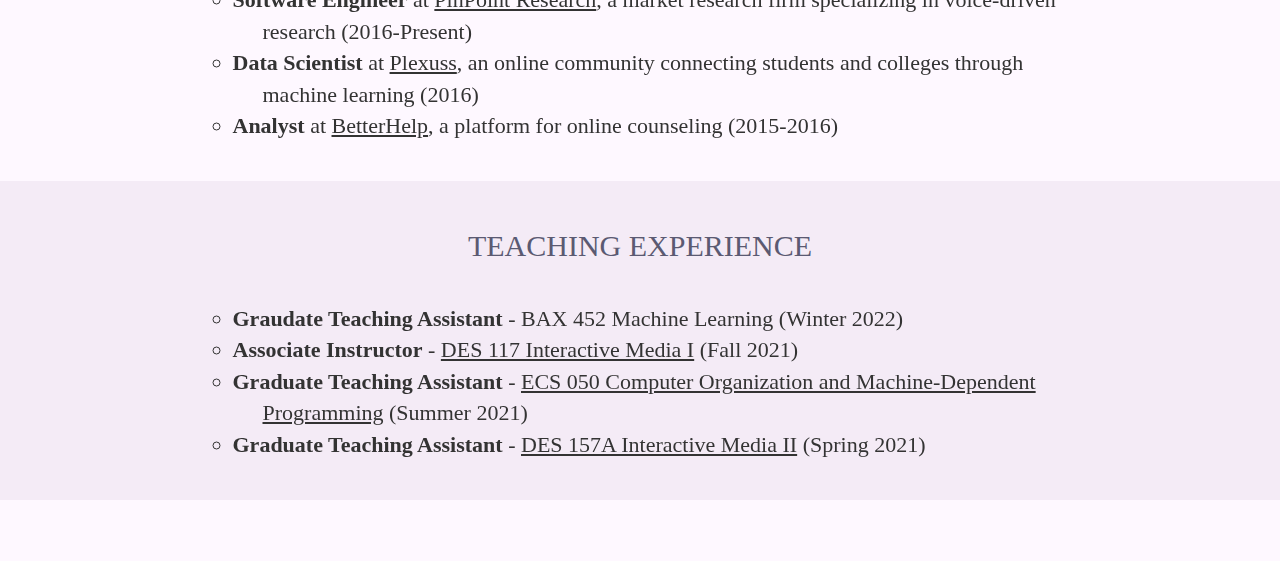
==== commit a4837d75: "bio updates" ====
--- a/index.html
+++ b/index.html
@@ -64,8 +64,8 @@
             <h2>Industry Experience</h2><br>
             <div class="col-md-10 col-md-push-1">
                 <ul>
-                    <li><b>Software Engineer</b> at <a href="https://pinpointresearch.com">PinPoint Research</a>
-                        (current), a market research firm specializing in voice-driven research (2016-Present)</li>
+                    <li><b>Software Engineer</b> at <a href="https://pinpointresearch.com">PinPoint Research</a>, a
+                        market research firm specializing in voice-driven research (2016-Present)</li>
                     <li><b>Data Scientist</b> at <a href="https://plexuss.com">Plexuss</a>, an online community
                         connecting students and colleges through machine learning (2016)</li>
                     <li><b>Analyst</b> at <a href="https://betterhelp.com">BetterHelp</a>, a platform for online
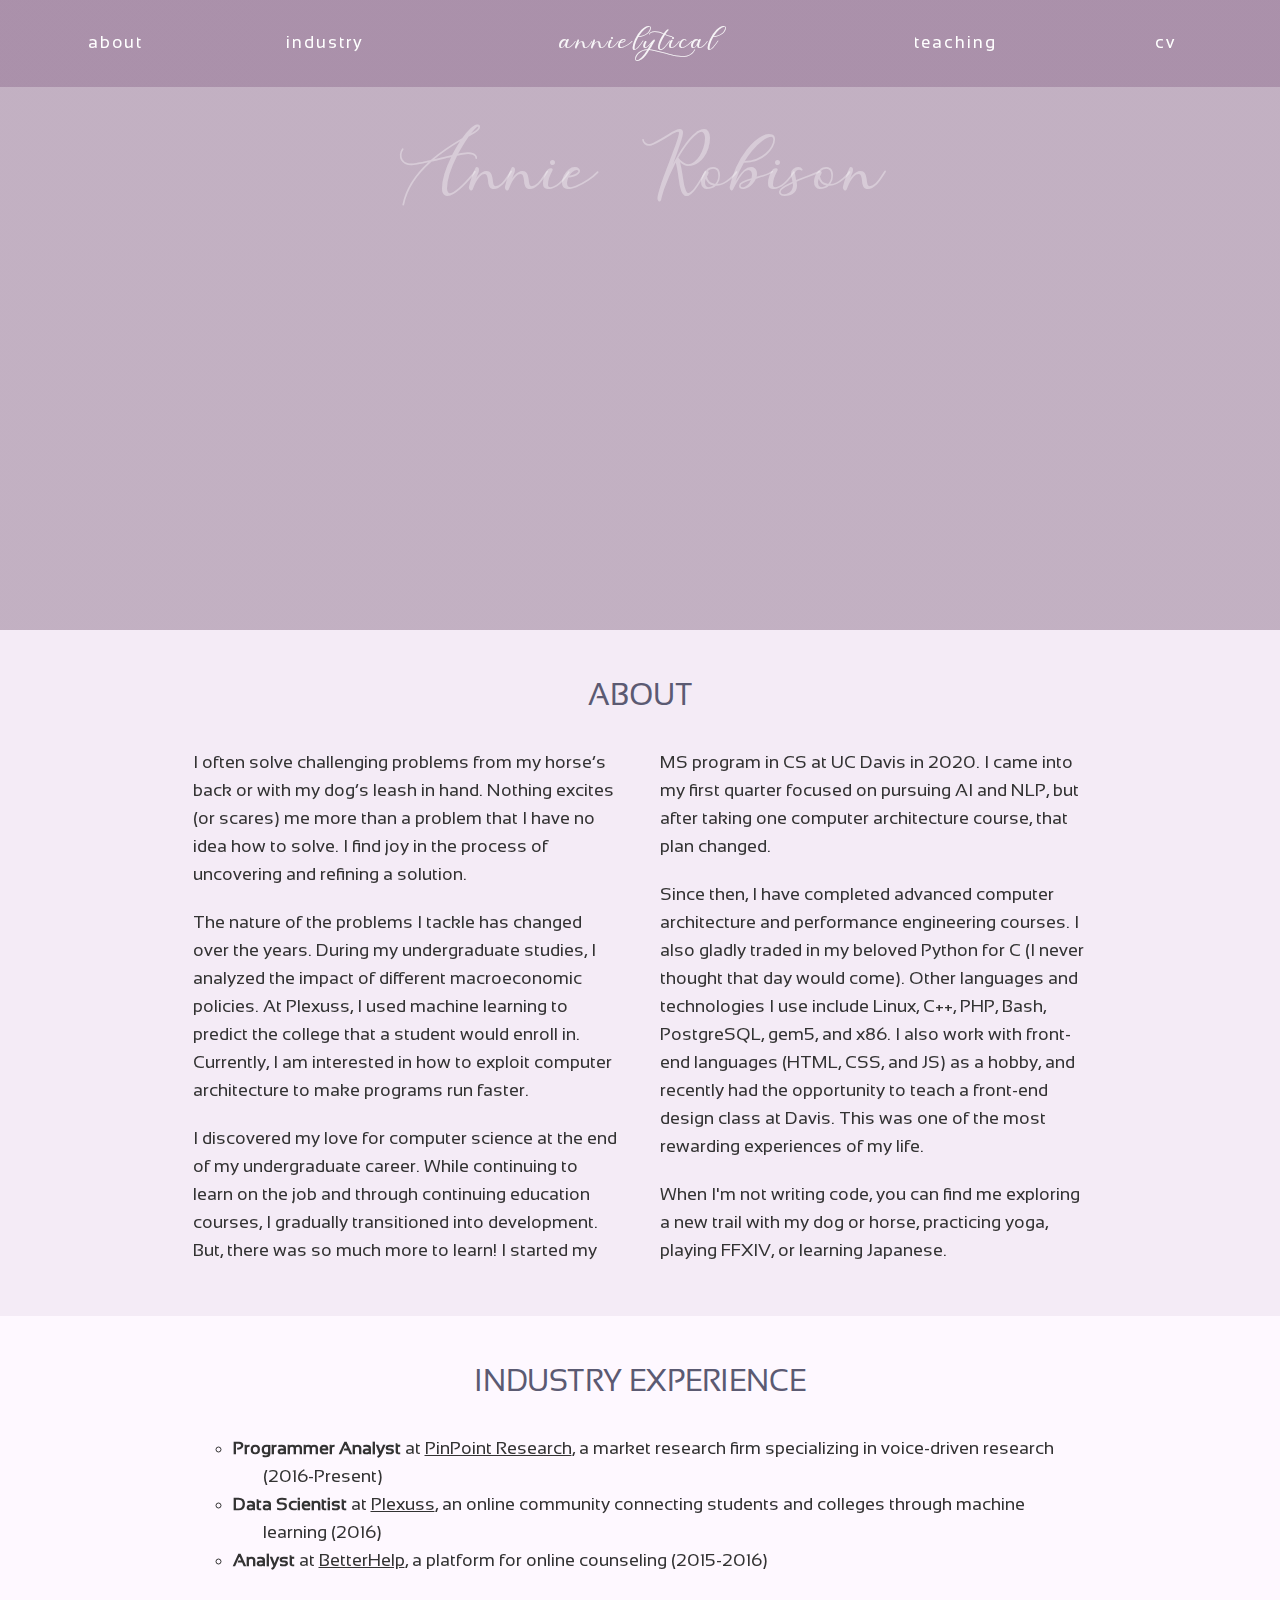
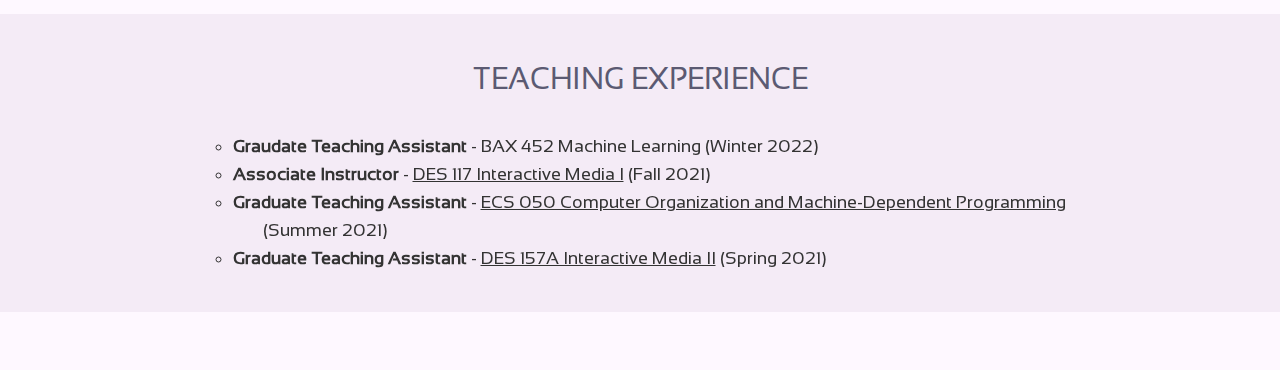
==== commit 11a0f000: "CV" ====
--- a/index.html
+++ b/index.html
@@ -64,7 +64,7 @@
             <h2>Industry Experience</h2><br>
             <div class="col-md-10 col-md-push-1">
                 <ul>
-                    <li><b>Software Engineer</b> at <a href="https://pinpointresearch.com">PinPoint Research</a>, a
+                    <li><b>Programmer Analyst</b> at <a href="https://pinpointresearch.com">PinPoint Research</a>, a
                         market research firm specializing in voice-driven research (2016-Present)</li>
                     <li><b>Data Scientist</b> at <a href="https://plexuss.com">Plexuss</a>, an online community
                         connecting students and colleges through machine learning (2016)</li>
--- a/css/styles.css
+++ b/css/styles.css
@@ -1,12 +1,18 @@
 @font-face {
     font-family: ty;
-    src: url('Thank you.ttf');
+    src: url('thank_you.ttf');
+}
+
+@font-face {
+    font-family: sansation;
+    src: url('Sansation_Regular.ttf');
 }
 
 body {
     margin: 0px;
     padding: 0px;
-    font-size: 22px;
+    font-size: 18px;
+    line-height: 28px;
     text-align: center;
     font-family: sansation;
 }
@@ -123,7 +129,7 @@
 
 #about {
     background-color: rgb(244, 235, 246);
-    padding-bottom: 13px;
+    padding-bottom: 12px;
 }
 
 #work {
@@ -154,7 +160,7 @@
     text-transform: lowercase;
     font-size: 28;
     line-height: 65px;
-    color: rgba(255, 255, 255, 0.7);
+    color: rgba(255, 255, 255, 0.9);
 }
 
 .anchor {
@@ -175,7 +181,7 @@
     color: rgba(255, 255, 255, 0.35);
     font-family: ty;
     position: sticky;
-    top: 15vh;
+    top: 18vh;
 }
 
 #lg {
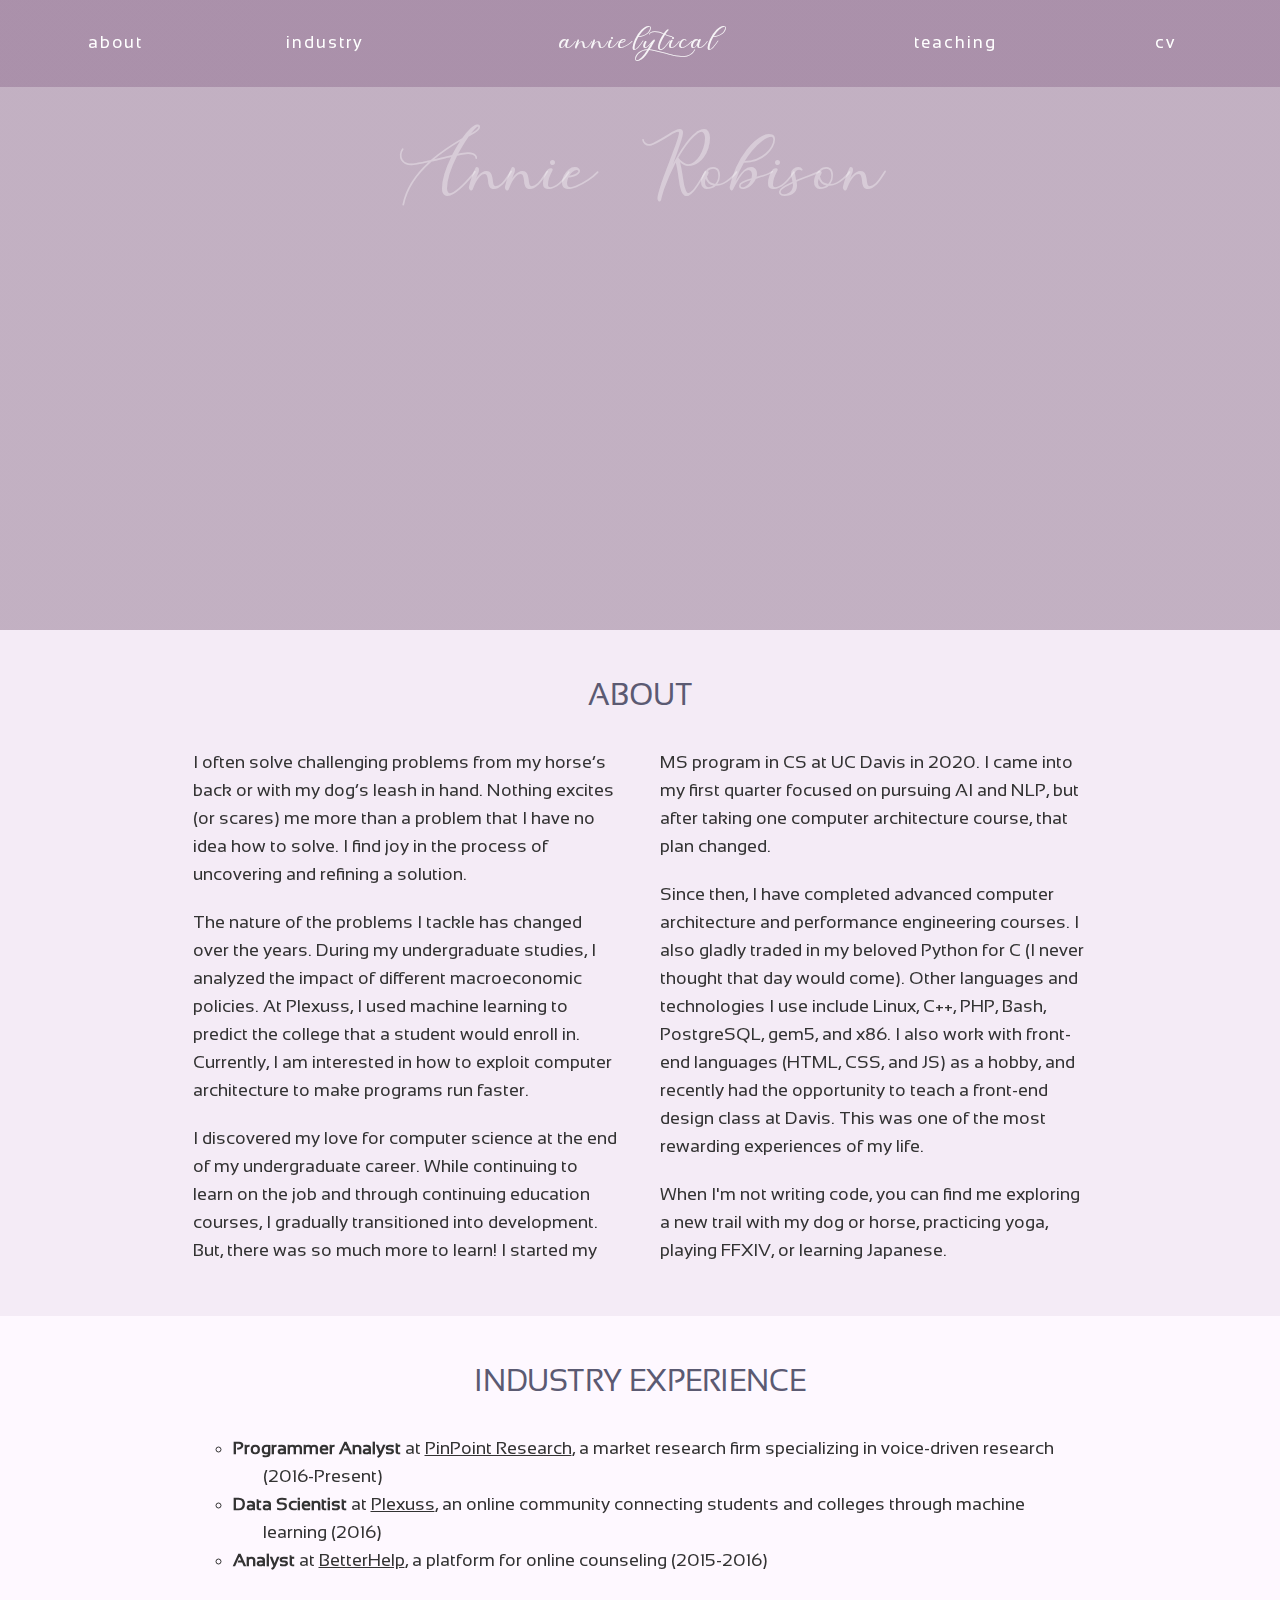
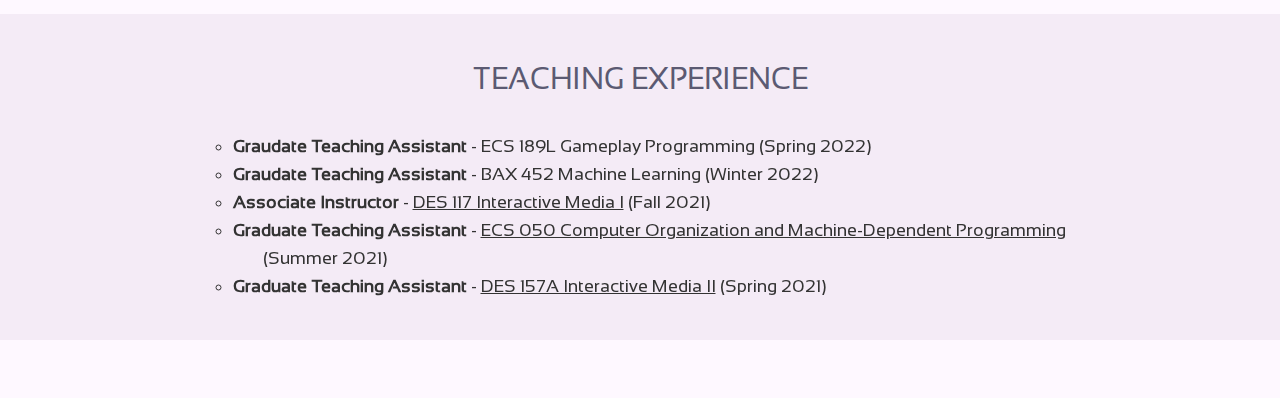
==== commit 29b527d4: "cv updates" ====
--- a/index.html
+++ b/index.html
@@ -53,7 +53,7 @@
                 </p>
 
                 <p>When I'm not writing code, you can find me exploring a new trail with my dog or horse, practicing
-                    yoga, playing FFXIV, or learning Japanese.</p>
+                    yoga, <a href="https://na.finalfantasyxiv.com/lodestone/character/36558936/">playing FFXIV</a>, or learning Japanese.</p>
 
             </div>
         </div>
@@ -80,6 +80,7 @@
             <h2>Teaching Experience</h2><br>
             <div class="col-md-10 col-md-push-1">
                 <ul>
+		            <li><b>Graudate Teaching Assistant</b> - ECS 189L Gameplay Programming (Spring 2022)</li>
                     <li><b>Graudate Teaching Assistant</b> - BAX 452 Machine Learning (Winter 2022)</li>
                     <li><b>Associate Instructor</b> - <a
                             href="https://arts.ucdavis.edu/course-description/des-117-interactive-media-i-4">DES 117
@@ -104,4 +105,4 @@
     </a>
 </body>
 
-</html>+</html>
--- a/css/styles.css
+++ b/css/styles.css
@@ -267,6 +267,10 @@
     }
 }
 
+p a {
+    text-decoration: none;
+}
+
 @media screen and (min-width: 800px) {
     #root {
         background-position: center 30%;
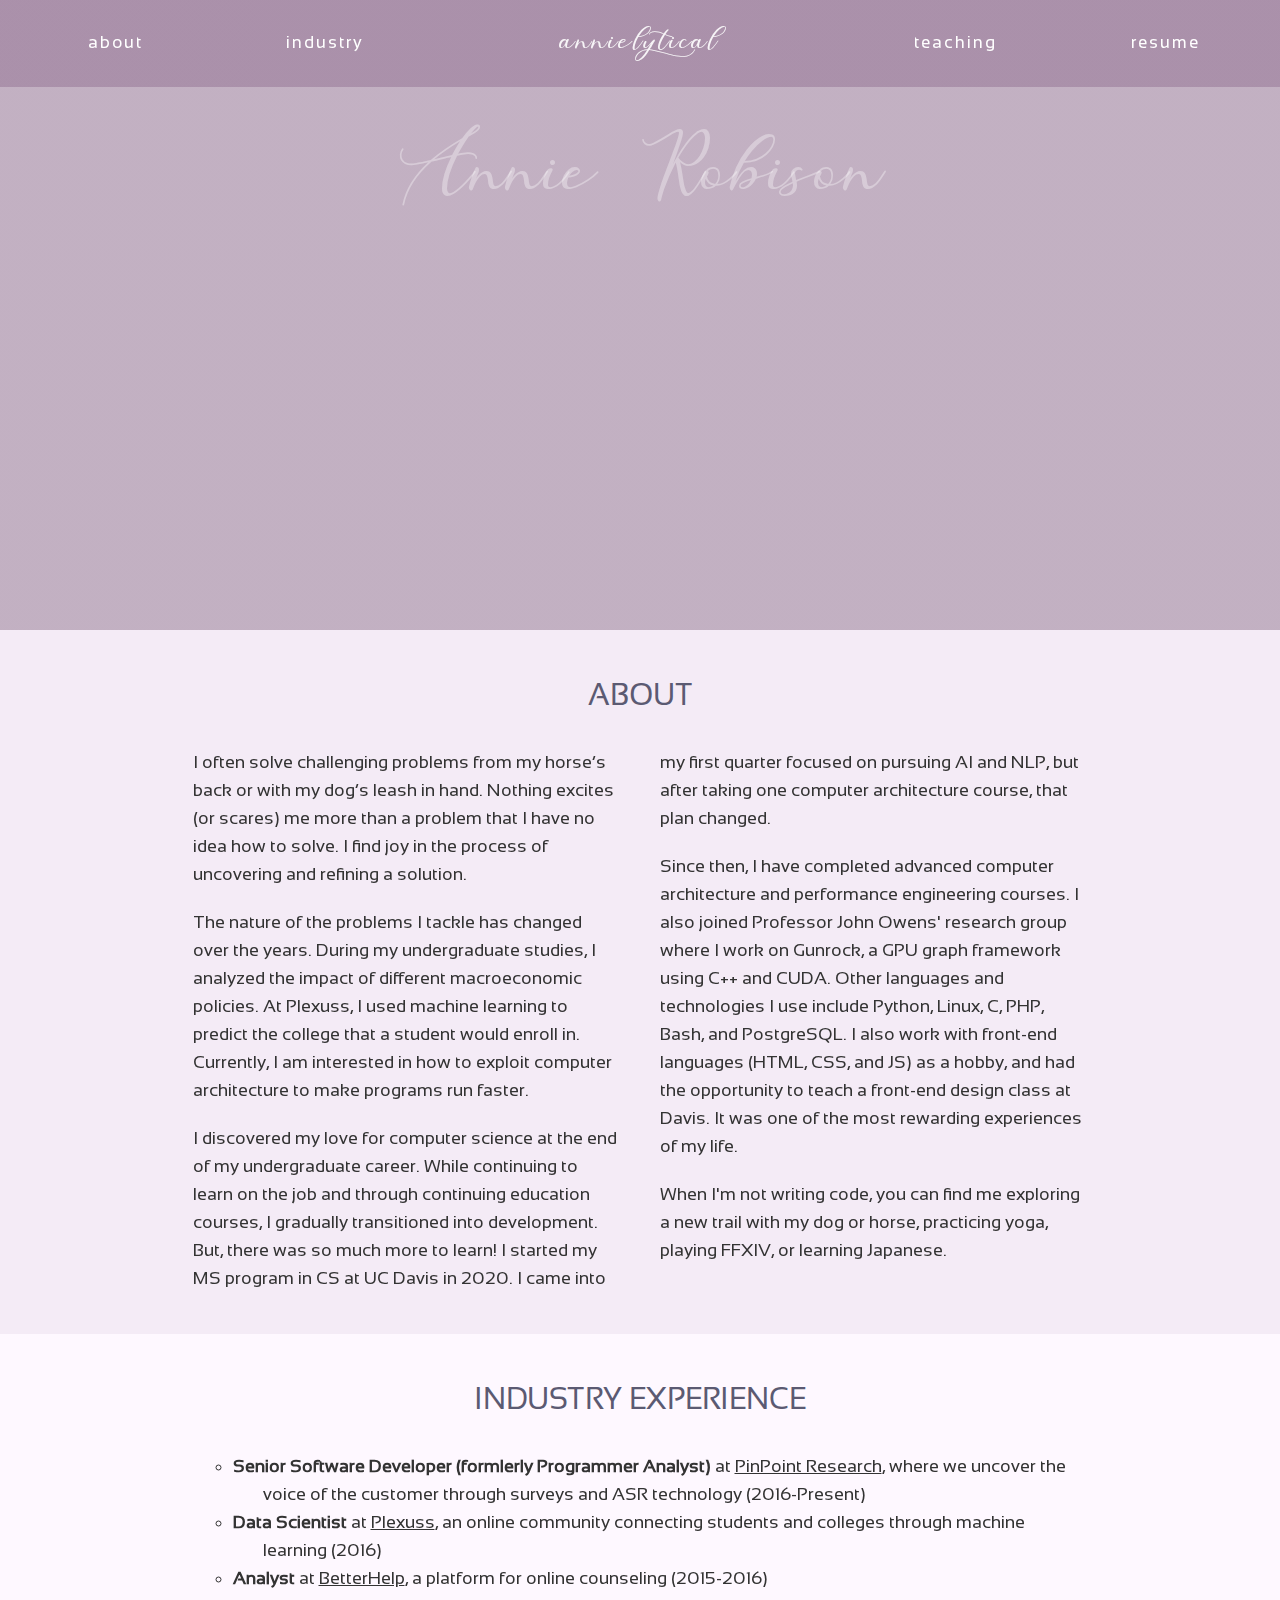
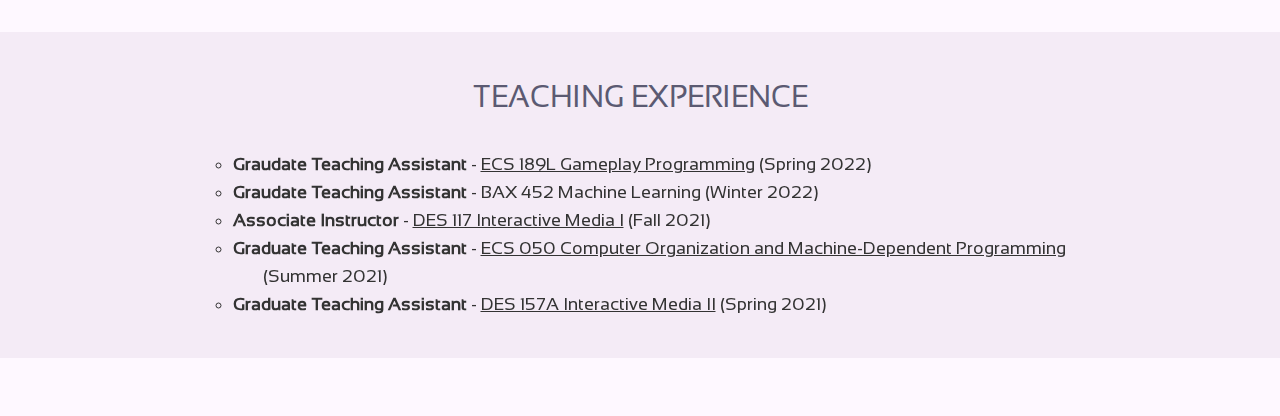
==== commit 7d45aee8: "resume and bio updates" ====
--- a/index.html
+++ b/index.html
@@ -18,7 +18,7 @@
                 <li class="topnav"><a href="#work">industry</a></li>
                 <li id="lg" class="topnav"><a href="#"><span>annielytical</span></a></li>
                 <li class="topnav"><a href="#teaching">teaching</a></li>
-                <li class="topnav"><a href="cv.pdf">CV</a></li>
+                <li class="topnav"><a href="Annie_Robison_Resume.pdf">resume</a></li>
             </ul>
         </nav>
         <div id="name">Annie Robison</div>
@@ -45,15 +45,18 @@
                     architecture course, that plan changed.</p>
 
                 <p>Since then, I have completed advanced computer architecture and performance engineering
-                    courses. I also gladly traded in my beloved Python for C (I never thought that day would come).
+                    courses. I also joined Professor <a href="https://www.ece.ucdavis.edu/~jowens/">John Owens</a>'
+                    research group where I work on <a href="https://github.com/gunrock/gunrock">Gunrock</a>, a GPU graph
+                    framework using C++ and CUDA.
                     Other
-                    languages and technologies I use include Linux, C++, PHP, Bash, PostgreSQL, gem5, and x86. I also
-                    work with front-end languages (HTML, CSS, and JS) as a hobby, and recently had the opportunity to
-                    teach a front-end design class at Davis. This was one of the most rewarding experiences of my life.
+                    languages and technologies I use include Python, Linux, C, PHP, Bash, and PostgreSQL. I also
+                    work with front-end languages (HTML, CSS, and JS) as a hobby, and had the opportunity to
+                    teach a front-end design class at Davis. It was one of the most rewarding experiences of my life.
                 </p>
 
                 <p>When I'm not writing code, you can find me exploring a new trail with my dog or horse, practicing
-                    yoga, <a href="https://na.finalfantasyxiv.com/lodestone/character/36558936/">playing FFXIV</a>, or learning Japanese.</p>
+                    yoga, <a href="https://na.finalfantasyxiv.com/lodestone/character/36558936/">playing FFXIV</a>, or
+                    learning Japanese.</p>
 
             </div>
         </div>
@@ -64,8 +67,9 @@
             <h2>Industry Experience</h2><br>
             <div class="col-md-10 col-md-push-1">
                 <ul>
-                    <li><b>Programmer Analyst</b> at <a href="https://pinpointresearch.com">PinPoint Research</a>, a
-                        market research firm specializing in voice-driven research (2016-Present)</li>
+                    <li><b>Senior Software Developer (formlerly Programmer Analyst)</b> at <a
+                            href="http://pinpointresearch.com">PinPoint Research</a>, where we uncover the voice of the
+                        customer through surveys and ASR technology (2016-Present)</li>
                     <li><b>Data Scientist</b> at <a href="https://plexuss.com">Plexuss</a>, an online community
                         connecting students and colleges through machine learning (2016)</li>
                     <li><b>Analyst</b> at <a href="https://betterhelp.com">BetterHelp</a>, a platform for online
@@ -80,7 +84,8 @@
             <h2>Teaching Experience</h2><br>
             <div class="col-md-10 col-md-push-1">
                 <ul>
-		            <li><b>Graudate Teaching Assistant</b> - ECS 189L Gameplay Programming (Spring 2022)</li>
+                    <li><b>Graudate Teaching Assistant</b> - <a href="https://github.com/dr-jam/GameplayProgramming">ECS
+                            189L Gameplay Programming</a> (Spring 2022)</li>
                     <li><b>Graudate Teaching Assistant</b> - BAX 452 Machine Learning (Winter 2022)</li>
                     <li><b>Associate Instructor</b> - <a
                             href="https://arts.ucdavis.edu/course-description/des-117-interactive-media-i-4">DES 117
@@ -105,4 +110,4 @@
     </a>
 </body>
 
-</html>
+</html>